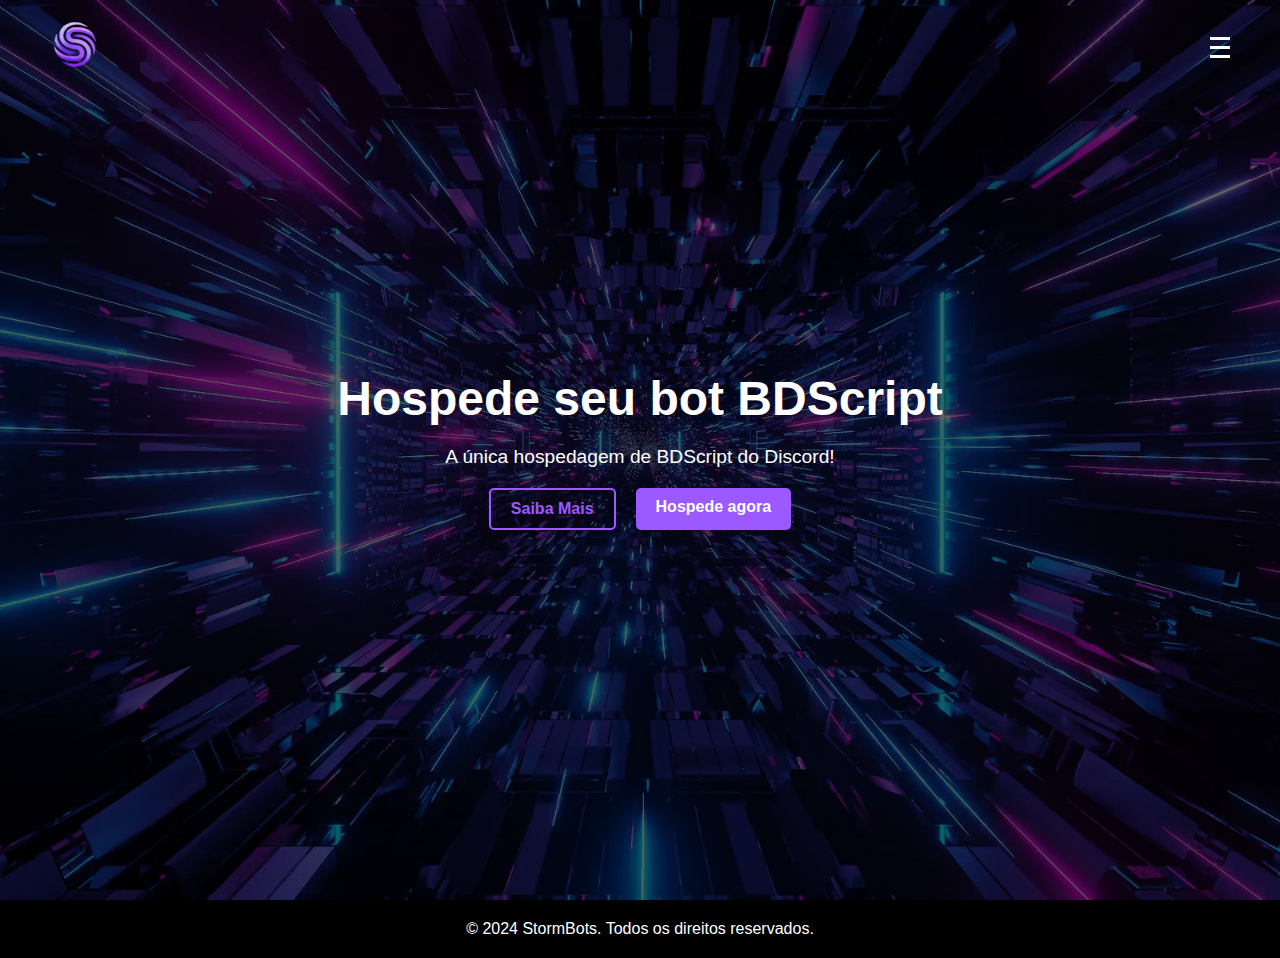
==== index.html @ b9ef55d7 "Update index.html" ====
<!DOCTYPE html>
<html lang="pt-BR">
<head>
    <meta charset="UTF-8">
    <meta name="viewport" content="width=device-width, initial-scale=1.0">
    <meta http-equiv="X-UA-Compatible" content="ie=edge">
    <title>StormBots - Hospedagem de Bots Discord</title>
    <link rel="stylesheet" href="styles.css">
</head>
<body>

    <!-- Header -->
    <header>
        <div class="logo">
            <img src="logo.png" alt="StormBots Logo">
        </div>
        <div class="menu-toggle" onclick="toggleDrawer()">
            <div class="bar"></div>
            <div class="bar"></div>
            <div class="bar"></div>
        </div>
    </header>

    <!-- Hero Section -->
    <section class="hero">
        <div class="hero-overlay"></div>
        <div class="hero-content">
            <h1>Hospede seu bot BDScript</h1>
            <p>A única hospedagem de BDScript do Discord!</p>
            <div class="hero-buttons">
                <a href="#saibamais" class="btn">Saiba Mais</a>
                <a href="#hospedeagora" class="btn purple">Hospede agora</a>
            </div>
        </div>
    </section>

    <!-- Footer -->
    <footer>
        <p>&copy; 2024 StormBots. Todos os direitos reservados.</p>
    </footer>

    <!-- Side Drawer (Gaveta Lateral) -->
    <div class="side-drawer" id="sideDrawer">
        <div class="close-btn" onclick="toggleDrawer()">X</div>
        <div class="side-drawer-content">
            <a href="#saibamais">O que somos</a>
            <a href="#como-funciona">Como funciona</a>
            <a href="#hospedeagora">Hospede agora</a>
        </div>
    </div>

    <script>
        function toggleDrawer() {
            document.getElementById('sideDrawer').classList.toggle('open');
        }
    </script>
</body>
</html>
---- styles.css ----
/* Resetando estilos padrão */
* {
    margin: 0;
    padding: 0;
    box-sizing: border-box;
    font-family: 'Arial', sans-serif;
}

body {
    background-color: #000;  /* Cor de fundo preta */
    color: #fff;  /* Texto branco */
    font-size: 16px;
}

a {
    text-decoration: none;
    color: #fff;
}

h1, h2 {
    font-family: 'Helvetica', sans-serif;
}

/* Header */
header {
    display: flex;
    justify-content: space-between;
    align-items: center;
    padding: 20px 50px;
    background-color: transparent;  /* Fundo transparente */
    position: fixed;  /* Fixa a parte de cima */
    top: 0;
    left: 0;
    width: 100%;
    z-index: 1000;  /* Z-index alto para garantir que fique sobre outras seções */
}

header .logo img {
    width: 50px;
    height: auto;
}

.menu-toggle {
    display: flex;
    flex-direction: column;
    cursor: pointer;
}

.menu-toggle .bar {
    width: 20px;
    height: 3px;
    margin: 3px 0;
    background-color: #fff;
}

/* Hero Section */
.hero {
    position: relative;
    height: 100vh;
    background: url('hero-graphic.png') no-repeat center center/cover;
    display: flex;
    justify-content: center;
    align-items: center;
    color: #fff;
    text-align: center;
}

.hero-overlay {
    position: absolute;
    top: 0;
    left: 0;
    width: 100%;
    height: 100%;
    background-color: rgba(0, 0, 0, 0.6);  /* Cor preta com opacidade */
    z-index: 0;
}

.hero-content {
    max-width: 80%;
    z-index: 1;
}

.hero-content h1 {
    font-size: 3rem;
}

.hero-content p {
    font-size: 1.2rem;
    margin: 20px 0;
}

.hero-buttons {
    display: flex;
    gap: 20px;
    justify-content: center;
}

.hero-buttons .btn {
    padding: 10px 20px;
    background-color: transparent;
    color: #9b59ff;
    font-weight: bold;
    border-radius: 5px;
    border: 2px solid #9b59ff;
    transition: background-color 0.3s;
}

.hero-buttons .btn:hover {
    background-color: #9b59ff;
    color: #fff;
}

.hero-buttons .btn.purple {
    background-color: #9b59ff;  /* Botão roxo */
    color: #fff;
    border: none;
}

.hero-buttons .btn.purple:hover {
    background-color: #6a39cc;  /* Roxo mais escuro ao passar o mouse */
}

/* Seção Sobre a StormBots */
.section-about,
.section-how {
    padding: 60px 50px;
    text-align: center;
    background-color: #111;
}

.steps {
    display: flex;
    justify-content: center;
    gap: 40px;
    flex-wrap: wrap;
}

.step {
    max-width: 300px;
    text-align: center;
}

.step img {
    width: 100px;
    margin-bottom: 20px;
}

/* Footer */
footer {
    text-align: center;
    padding: 20px;
    background-color: #000;
}

footer p {
    font-size: 1rem;
}

/* Side Drawer */
.side-drawer {
    position: fixed;
    top: 0;
    right: -100%;  /* Escondido inicialmente */
    width: 250px;
    height: 100vh;
    background-color: rgba(0, 0, 0, 0.9);  /* Fundo preto com leve transparência */
    box-shadow: -2px 0 5px rgba(0, 0, 0, 0.5);
    z-index: 1100;
    transition: right 0.3s ease;
}

.side-drawer.open {
    right: 0;  /* Aparece ao abrir */
}

.side-drawer .close-btn {
    font-size: 2rem;
    color: #fff;
    cursor: pointer;
    text-align: right;
    padding: 10px;
}

.side-drawer-content {
    padding: 20px;
    display: flex;
    flex-direction: column;
    gap: 20px;
}

.side-drawer-content a {
    color: #9b59ff;
    font-size: 1.2rem;
    font-weight: bold;
}

/* Responsividade */
@media (max-width: 768px) {
    .hero-buttons {
        flex-direction: column;
    }
}
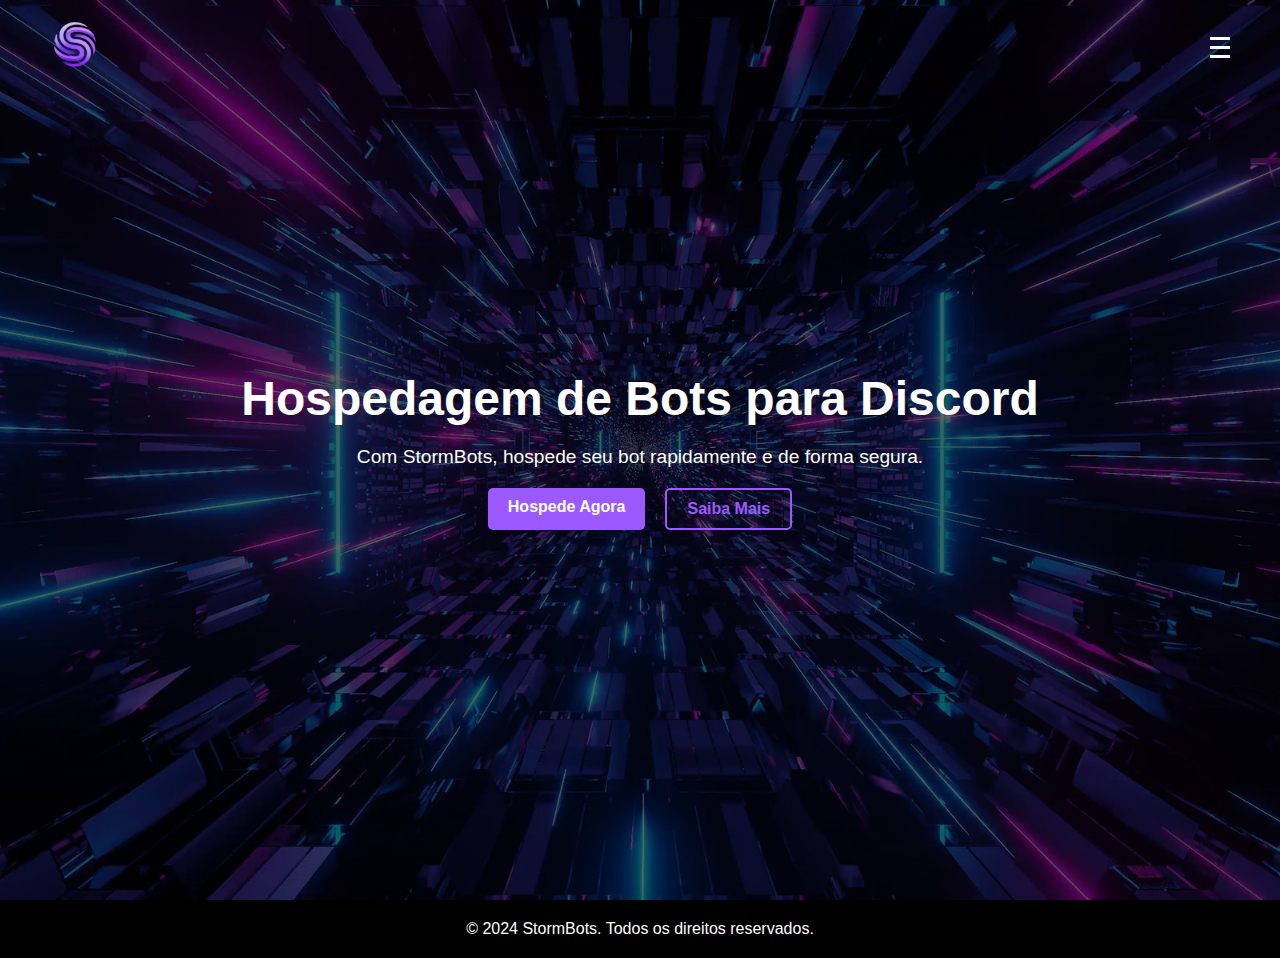
==== commit 3cddf8c8: "Update index.html" ====
--- a/index.html
+++ b/index.html
@@ -3,56 +3,49 @@
 <head>
     <meta charset="UTF-8">
     <meta name="viewport" content="width=device-width, initial-scale=1.0">
-    <meta http-equiv="X-UA-Compatible" content="ie=edge">
-    <title>StormBots - Hospedagem de Bots Discord</title>
+    <title>StormBots - Página Inicial</title>
     <link rel="stylesheet" href="styles.css">
+    <script defer src="scripts.js"></script>
 </head>
 <body>
-
-    <!-- Header -->
+    <!-- Cabeçalho -->
     <header>
         <div class="logo">
             <img src="logo.png" alt="StormBots Logo">
         </div>
-        <div class="menu-toggle" onclick="toggleDrawer()">
+        <div class="menu-toggle">
             <div class="bar"></div>
             <div class="bar"></div>
             <div class="bar"></div>
         </div>
     </header>
 
-    <!-- Hero Section -->
+    <!-- Gaveta Lateral -->
+    <div class="side-drawer">
+        <div class="close-btn">&times;</div>
+        <div class="side-drawer-content">
+            <a href="index.html">Início</a>
+            <a href="saibamais.html">Saiba Mais</a>
+            <a href="hospedeagora.html">Hospede Agora</a>
+        </div>
+    </div>
+
+    <!-- Seção Hero -->
     <section class="hero">
         <div class="hero-overlay"></div>
         <div class="hero-content">
-            <h1>Hospede seu bot BDScript</h1>
-            <p>A única hospedagem de BDScript do Discord!</p>
+            <h1>Hospedagem de Bots para Discord</h1>
+            <p>Com StormBots, hospede seu bot rapidamente e de forma segura.</p>
             <div class="hero-buttons">
-                <a href="#saibamais" class="btn">Saiba Mais</a>
-                <a href="#hospedeagora" class="btn purple">Hospede agora</a>
+                <a href="hospedeagora.html" class="btn purple">Hospede Agora</a>
+                <a href="saibamais.html" class="btn">Saiba Mais</a>
             </div>
         </div>
     </section>
 
-    <!-- Footer -->
+    <!-- Rodapé -->
     <footer>
-        <p>&copy; 2024 StormBots. Todos os direitos reservados.</p>
+        <p>© 2024 StormBots. Todos os direitos reservados.</p>
     </footer>
-
-    <!-- Side Drawer (Gaveta Lateral) -->
-    <div class="side-drawer" id="sideDrawer">
-        <div class="close-btn" onclick="toggleDrawer()">X</div>
-        <div class="side-drawer-content">
-            <a href="#saibamais">O que somos</a>
-            <a href="#como-funciona">Como funciona</a>
-            <a href="#hospedeagora">Hospede agora</a>
-        </div>
-    </div>
-
-    <script>
-        function toggleDrawer() {
-            document.getElementById('sideDrawer').classList.toggle('open');
-        }
-    </script>
 </body>
 </html>
--- a/styles.css
+++ b/styles.css
@@ -120,31 +120,6 @@
     background-color: #6a39cc;  /* Roxo mais escuro ao passar o mouse */
 }
 
-/* Seção Sobre a StormBots */
-.section-about,
-.section-how {
-    padding: 60px 50px;
-    text-align: center;
-    background-color: #111;
-}
-
-.steps {
-    display: flex;
-    justify-content: center;
-    gap: 40px;
-    flex-wrap: wrap;
-}
-
-.step {
-    max-width: 300px;
-    text-align: center;
-}
-
-.step img {
-    width: 100px;
-    margin-bottom: 20px;
-}
-
 /* Footer */
 footer {
     text-align: center;
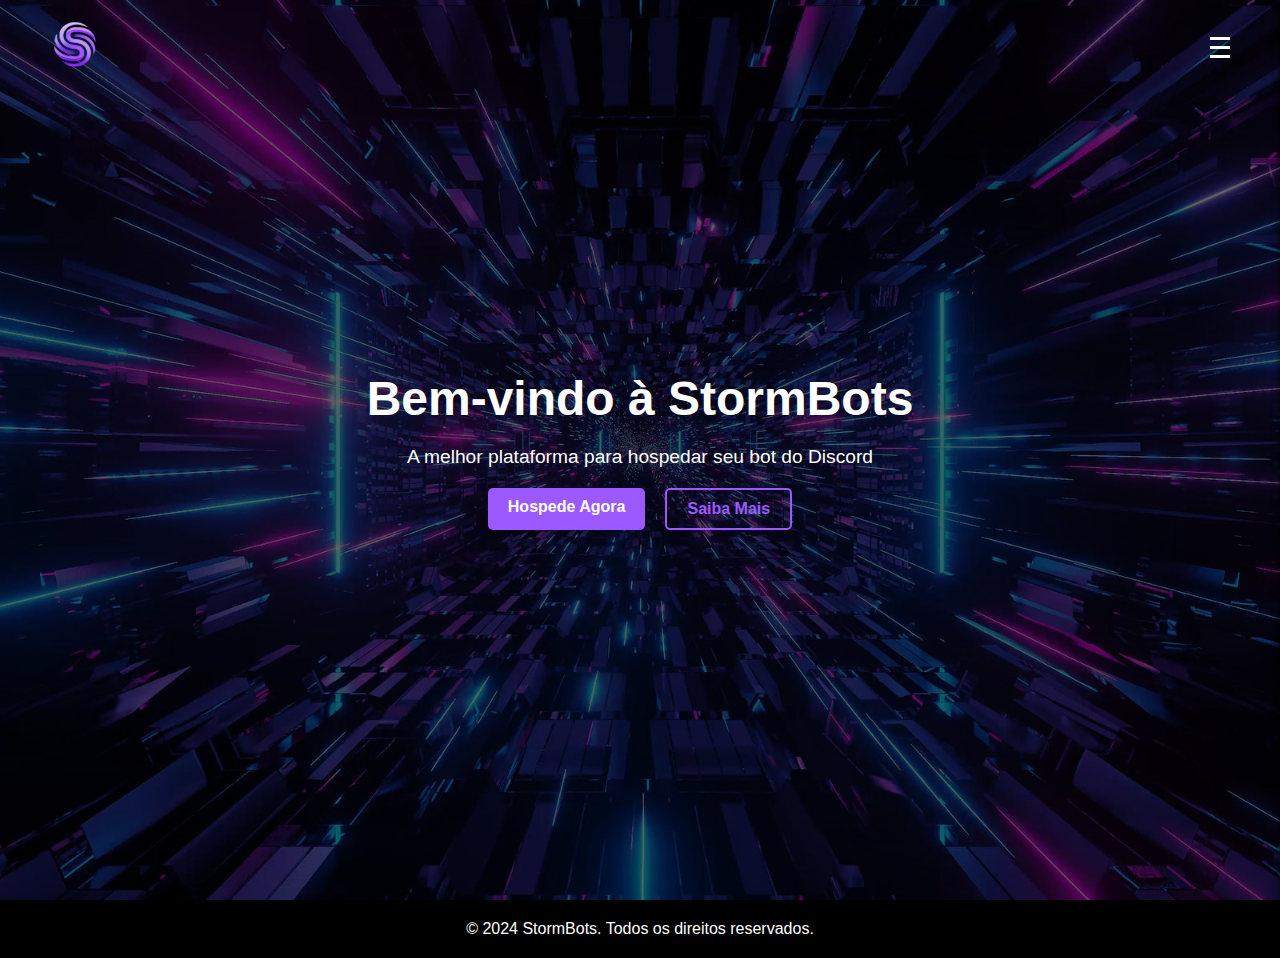
==== commit ba915a46: "Update index.html" ====
--- a/index.html
+++ b/index.html
@@ -1,28 +1,28 @@
 <!DOCTYPE html>
-<html lang="pt-BR">
+<html lang="pt-br">
 <head>
     <meta charset="UTF-8">
     <meta name="viewport" content="width=device-width, initial-scale=1.0">
     <title>StormBots - Página Inicial</title>
     <link rel="stylesheet" href="styles.css">
-    <script defer src="scripts.js"></script>
 </head>
 <body>
-    <!-- Cabeçalho -->
+
+    <!-- Header -->
     <header>
         <div class="logo">
             <img src="logo.png" alt="StormBots Logo">
         </div>
-        <div class="menu-toggle">
+        <div class="menu-toggle" onclick="toggleDrawer()">
             <div class="bar"></div>
             <div class="bar"></div>
             <div class="bar"></div>
         </div>
     </header>
 
-    <!-- Gaveta Lateral -->
-    <div class="side-drawer">
-        <div class="close-btn">&times;</div>
+    <!-- Side Drawer -->
+    <div class="side-drawer" id="sideDrawer">
+        <div class="close-btn" onclick="toggleDrawer()">×</div>
         <div class="side-drawer-content">
             <a href="index.html">Início</a>
             <a href="saibamais.html">Saiba Mais</a>
@@ -30,12 +30,12 @@
         </div>
     </div>
 
-    <!-- Seção Hero -->
+    <!-- Hero Section -->
     <section class="hero">
         <div class="hero-overlay"></div>
         <div class="hero-content">
-            <h1>Hospedagem de Bots para Discord</h1>
-            <p>Com StormBots, hospede seu bot rapidamente e de forma segura.</p>
+            <h1>Bem-vindo à StormBots</h1>
+            <p>A melhor plataforma para hospedar seu bot do Discord</p>
             <div class="hero-buttons">
                 <a href="hospedeagora.html" class="btn purple">Hospede Agora</a>
                 <a href="saibamais.html" class="btn">Saiba Mais</a>
@@ -43,9 +43,11 @@
         </div>
     </section>
 
-    <!-- Rodapé -->
+    <!-- Footer -->
     <footer>
-        <p>© 2024 StormBots. Todos os direitos reservados.</p>
+        <p>&copy; 2024 StormBots. Todos os direitos reservados.</p>
     </footer>
+
+    <script src="scripts.js"></script>
 </body>
 </html>
--- a/styles.css
+++ b/styles.css
@@ -7,32 +7,24 @@
 }
 
 body {
-    background-color: #000;  /* Cor de fundo preta */
-    color: #fff;  /* Texto branco */
+    background-color: #000;
+    color: #fff;
     font-size: 16px;
+    overflow-x: hidden; /* Prevenir rolagem horizontal */
 }
 
-a {
-    text-decoration: none;
-    color: #fff;
-}
-
-h1, h2 {
-    font-family: 'Helvetica', sans-serif;
-}
-
-/* Header */
+/* Cabeçalho */
 header {
     display: flex;
     justify-content: space-between;
     align-items: center;
     padding: 20px 50px;
-    background-color: transparent;  /* Fundo transparente */
-    position: fixed;  /* Fixa a parte de cima */
+    position: fixed;
     top: 0;
     left: 0;
     width: 100%;
-    z-index: 1000;  /* Z-index alto para garantir que fique sobre outras seções */
+    background-color: transparent; /* Cabeçalho transparente */
+    z-index: 1000;
 }
 
 header .logo img {
@@ -53,7 +45,46 @@
     background-color: #fff;
 }
 
-/* Hero Section */
+/* Gaveta Lateral */
+.side-drawer {
+    position: fixed;
+    top: 0;
+    right: -250px; /* Começa fora da tela */
+    width: 250px;
+    height: 100vh;
+    background-color: rgba(0, 0, 0, 0.9);
+    box-shadow: -2px 0 5px rgba(0, 0, 0, 0.5);
+    z-index: 1100; /* Assegurando que a gaveta tenha uma prioridade maior */
+    transition: right 0.3s ease-in-out; /* Animação suave */
+}
+
+.side-drawer.open {
+    right: 0; /* Quando a gaveta abrir */
+}
+
+.side-drawer .close-btn {
+    font-size: 2rem;
+    color: #fff;
+    cursor: pointer;
+    text-align: right;
+    padding: 10px;
+}
+
+.side-drawer-content {
+    padding: 20px;
+    display: flex;
+    flex-direction: column;
+    gap: 20px;
+}
+
+.side-drawer-content a {
+    color: #9b59ff;
+    font-size: 1.2rem;
+    font-weight: bold;
+    text-decoration: none; /* Remover sublinhado */
+}
+
+/* Seção Hero */
 .hero {
     position: relative;
     height: 100vh;
@@ -71,7 +102,7 @@
     left: 0;
     width: 100%;
     height: 100%;
-    background-color: rgba(0, 0, 0, 0.6);  /* Cor preta com opacidade */
+    background-color: rgba(0, 0, 0, 0.6);
     z-index: 0;
 }
 
@@ -103,6 +134,7 @@
     border-radius: 5px;
     border: 2px solid #9b59ff;
     transition: background-color 0.3s;
+    text-decoration: none; /* Remover sublinhado */
 }
 
 .hero-buttons .btn:hover {
@@ -111,62 +143,20 @@
 }
 
 .hero-buttons .btn.purple {
-    background-color: #9b59ff;  /* Botão roxo */
+    background-color: #9b59ff;
     color: #fff;
     border: none;
 }
 
 .hero-buttons .btn.purple:hover {
-    background-color: #6a39cc;  /* Roxo mais escuro ao passar o mouse */
+    background-color: #6a39cc;
 }
 
-/* Footer */
+/* Rodapé */
 footer {
     text-align: center;
     padding: 20px;
     background-color: #000;
-}
-
-footer p {
-    font-size: 1rem;
-}
-
-/* Side Drawer */
-.side-drawer {
-    position: fixed;
-    top: 0;
-    right: -100%;  /* Escondido inicialmente */
-    width: 250px;
-    height: 100vh;
-    background-color: rgba(0, 0, 0, 0.9);  /* Fundo preto com leve transparência */
-    box-shadow: -2px 0 5px rgba(0, 0, 0, 0.5);
-    z-index: 1100;
-    transition: right 0.3s ease;
-}
-
-.side-drawer.open {
-    right: 0;  /* Aparece ao abrir */
-}
-
-.side-drawer .close-btn {
-    font-size: 2rem;
-    color: #fff;
-    cursor: pointer;
-    text-align: right;
-    padding: 10px;
-}
-
-.side-drawer-content {
-    padding: 20px;
-    display: flex;
-    flex-direction: column;
-    gap: 20px;
-}
-
-.side-drawer-content a {
-    color: #9b59ff;
-    font-size: 1.2rem;
-    font-weight: bold;
 }
 
 /* Responsividade */
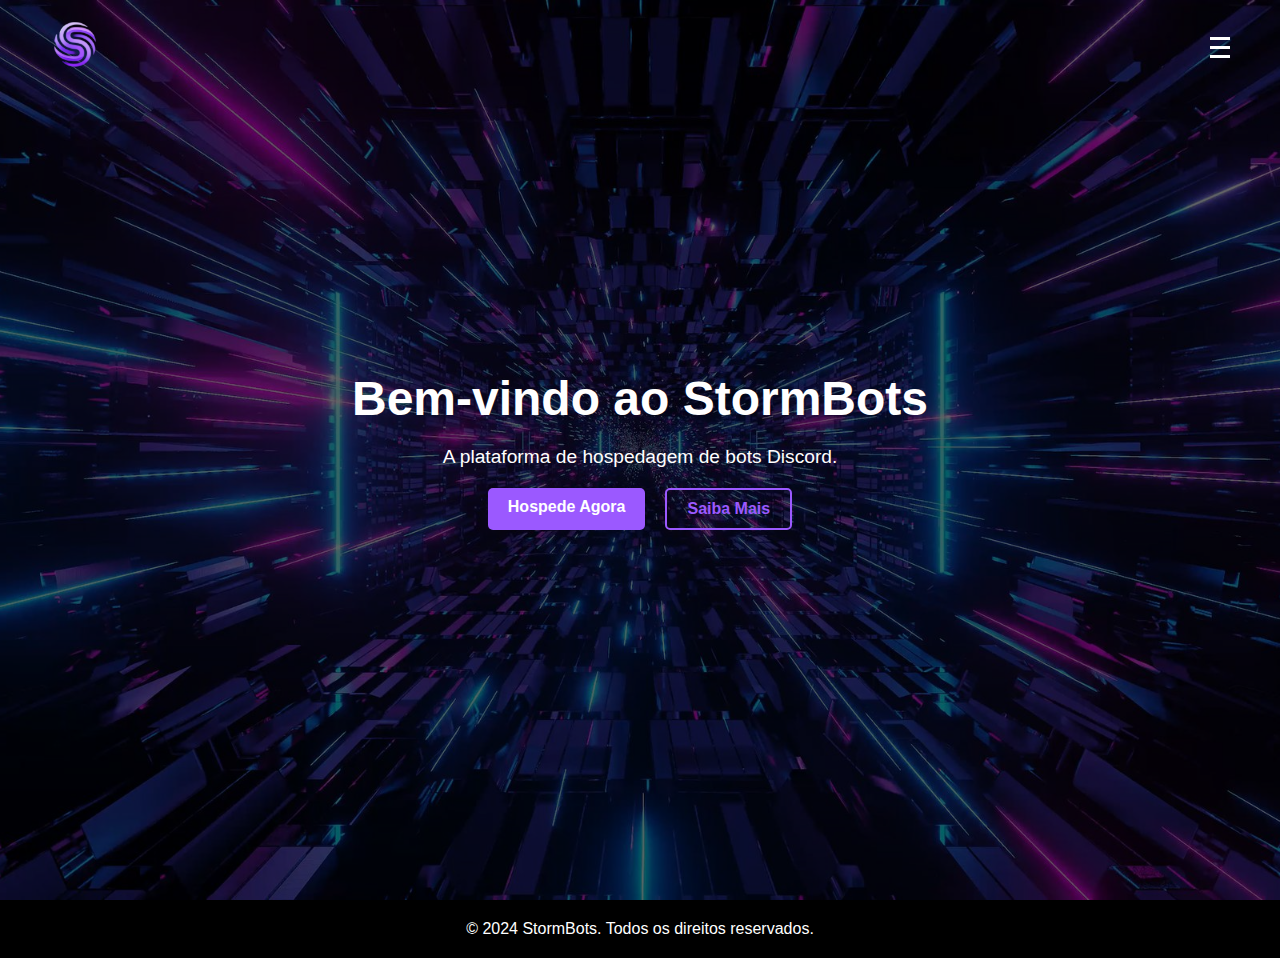
==== commit a41fc91c: "Update index.html" ====
--- a/index.html
+++ b/index.html
@@ -1,17 +1,18 @@
 <!DOCTYPE html>
-<html lang="pt-br">
+<html lang="pt-BR">
+
 <head>
     <meta charset="UTF-8">
     <meta name="viewport" content="width=device-width, initial-scale=1.0">
-    <title>StormBots - Página Inicial</title>
+    <title>StormBots</title>
     <link rel="stylesheet" href="styles.css">
 </head>
+
 <body>
-
-    <!-- Header -->
+    <!-- Header com logo e gaveta lateral -->
     <header>
         <div class="logo">
-            <img src="logo.png" alt="StormBots Logo">
+            <img src="logo.png" alt="Logo StormBots">
         </div>
         <div class="menu-toggle" onclick="toggleDrawer()">
             <div class="bar"></div>
@@ -20,8 +21,8 @@
         </div>
     </header>
 
-    <!-- Side Drawer -->
-    <div class="side-drawer" id="sideDrawer">
+    <!-- Gaveta lateral -->
+    <div class="side-drawer" id="side-drawer">
         <div class="close-btn" onclick="toggleDrawer()">×</div>
         <div class="side-drawer-content">
             <a href="index.html">Início</a>
@@ -34,8 +35,8 @@
     <section class="hero">
         <div class="hero-overlay"></div>
         <div class="hero-content">
-            <h1>Bem-vindo à StormBots</h1>
-            <p>A melhor plataforma para hospedar seu bot do Discord</p>
+            <h1>Bem-vindo ao StormBots</h1>
+            <p>A plataforma de hospedagem de bots Discord.</p>
             <div class="hero-buttons">
                 <a href="hospedeagora.html" class="btn purple">Hospede Agora</a>
                 <a href="saibamais.html" class="btn">Saiba Mais</a>
@@ -43,11 +44,11 @@
         </div>
     </section>
 
-    <!-- Footer -->
     <footer>
-        <p>&copy; 2024 StormBots. Todos os direitos reservados.</p>
+        <p>© 2024 StormBots. Todos os direitos reservados.</p>
     </footer>
 
     <script src="scripts.js"></script>
 </body>
+
 </html>
--- a/styles.css
+++ b/styles.css
@@ -7,24 +7,32 @@
 }
 
 body {
-    background-color: #000;
-    color: #fff;
+    background-color: #000;  /* Cor de fundo preta */
+    color: #fff;  /* Texto branco */
     font-size: 16px;
-    overflow-x: hidden; /* Prevenir rolagem horizontal */
 }
 
-/* Cabeçalho */
+a {
+    text-decoration: none;
+    color: #fff;
+}
+
+h1, h2 {
+    font-family: 'Helvetica', sans-serif;
+}
+
+/* Header */
 header {
     display: flex;
     justify-content: space-between;
     align-items: center;
     padding: 20px 50px;
-    position: fixed;
+    background-color: transparent;  /* Fundo transparente */
+    position: fixed;  /* Fixa a parte de cima */
     top: 0;
     left: 0;
     width: 100%;
-    background-color: transparent; /* Cabeçalho transparente */
-    z-index: 1000;
+    z-index: 1000;  /* Z-index alto para garantir que fique sobre outras seções */
 }
 
 header .logo img {
@@ -45,21 +53,21 @@
     background-color: #fff;
 }
 
-/* Gaveta Lateral */
+/* Side Drawer */
 .side-drawer {
     position: fixed;
     top: 0;
-    right: -250px; /* Começa fora da tela */
+    right: -100%;  /* Escondido inicialmente */
     width: 250px;
     height: 100vh;
-    background-color: rgba(0, 0, 0, 0.9);
+    background-color: rgba(0, 0, 0, 0.9);  /* Fundo preto com leve transparência */
     box-shadow: -2px 0 5px rgba(0, 0, 0, 0.5);
-    z-index: 1100; /* Assegurando que a gaveta tenha uma prioridade maior */
-    transition: right 0.3s ease-in-out; /* Animação suave */
+    z-index: 1100;
+    transition: right 0.3s ease;
 }
 
 .side-drawer.open {
-    right: 0; /* Quando a gaveta abrir */
+    right: 0;  /* Aparece ao abrir */
 }
 
 .side-drawer .close-btn {
@@ -81,10 +89,9 @@
     color: #9b59ff;
     font-size: 1.2rem;
     font-weight: bold;
-    text-decoration: none; /* Remover sublinhado */
 }
 
-/* Seção Hero */
+/* Hero Section */
 .hero {
     position: relative;
     height: 100vh;
@@ -102,7 +109,7 @@
     left: 0;
     width: 100%;
     height: 100%;
-    background-color: rgba(0, 0, 0, 0.6);
+    background-color: rgba(0, 0, 0, 0.6);  /* Cor preta com opacidade */
     z-index: 0;
 }
 
@@ -134,7 +141,6 @@
     border-radius: 5px;
     border: 2px solid #9b59ff;
     transition: background-color 0.3s;
-    text-decoration: none; /* Remover sublinhado */
 }
 
 .hero-buttons .btn:hover {
@@ -143,20 +149,24 @@
 }
 
 .hero-buttons .btn.purple {
-    background-color: #9b59ff;
+    background-color: #9b59ff;  /* Botão roxo */
     color: #fff;
     border: none;
 }
 
 .hero-buttons .btn.purple:hover {
-    background-color: #6a39cc;
+    background-color: #6a39cc;  /* Roxo mais escuro ao passar o mouse */
 }
 
-/* Rodapé */
+/* Footer */
 footer {
     text-align: center;
     padding: 20px;
-    background-color: #000;
+    background-color: #000;  /* Fundo preto */
+}
+
+footer p {
+    font-size: 1rem;
 }
 
 /* Responsividade */
